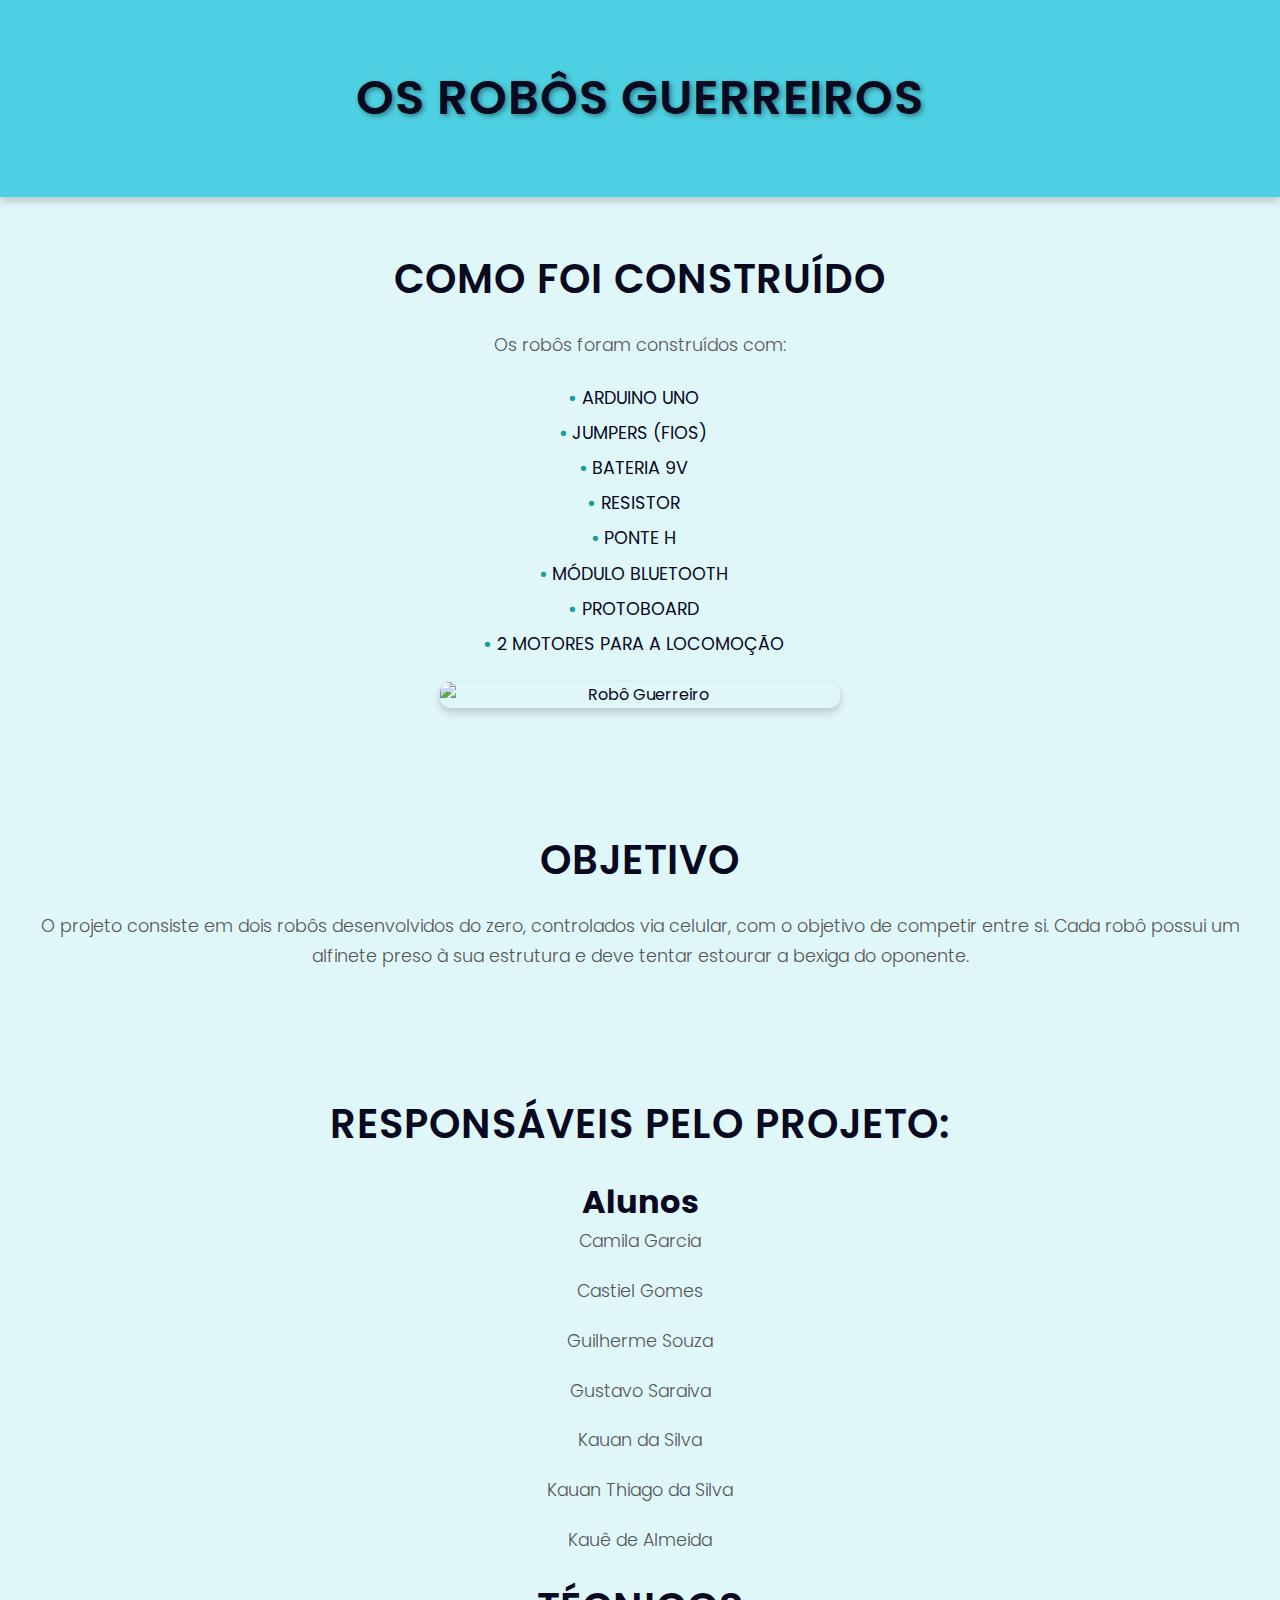
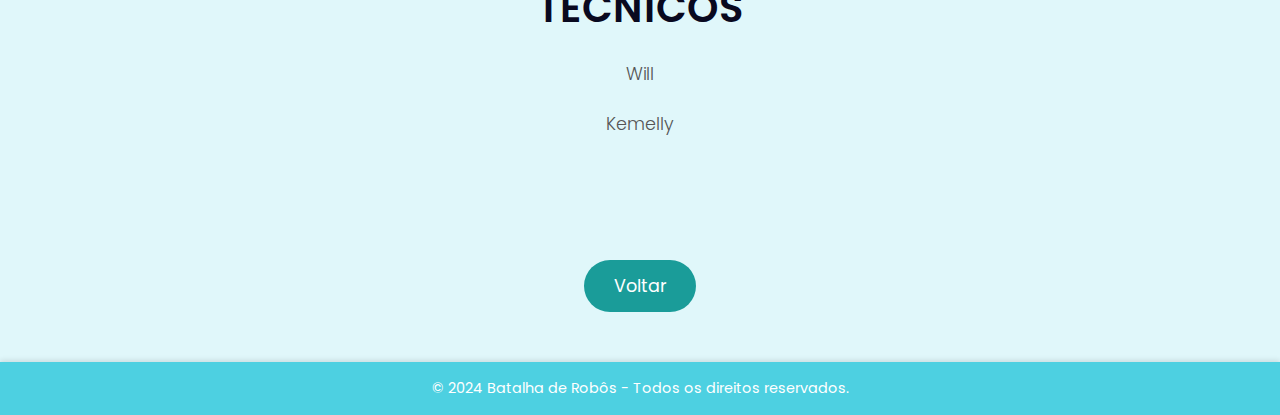
==== saibamais.html @ 56ee1a80 "saibamais.html" ====
<!DOCTYPE html>
<html lang="pt-br">
<head>
    <meta charset="UTF-8">
    <meta name="viewport" content="width=device-width, initial-scale=1.0">
    <title>Saiba Mais - Batalha de Robôs</title>
    <link rel="stylesheet" href="styles.css">
    <link href="https://fonts.googleapis.com/css2?family=Poppins:wght@300;400;600&display=swap" rel="stylesheet">
</head>
<body>
    <header class="header-banner">
        <h1>Os Robôs Guerreiros</h1>
    </header>

    <main>
        <section id="construcao" class="section">
            <div class="container">
                <h2>Como Foi Construído</h2>
                <p>Os robôs foram construídos com:</p>
                <ul class="construction-list">
                    <li>ARDUINO UNO</li>
                    <li>JUMPERS (FIOS)</li>
                    <li>BATERIA 9V</li>
                    <li>RESISTOR</li>
                    <li>PONTE H</li>
                    <li>MÓDULO BLUETOOTH</li>
                    <li>PROTOBOARD</li>
                    <li>2 MOTORES PARA A LOCOMOÇÃO</li>
                </ul>
                <img src="robo.png" alt="Robô Guerreiro" class="robo-img">
            </div>
        </section>

        <section id="objetivo" class="section">
            <div class="container">
                <h2>Objetivo</h2>
                <p>O projeto consiste em dois robôs desenvolvidos do zero, controlados via celular, com o objetivo de competir entre si. Cada robô possui um alfinete preso à sua estrutura e deve tentar estourar a bexiga do oponente.</p>
            </div>
        </section>

                <section id="responsáveis" class="section">
            <div class="container">
                <h2>Responsáveis pelo projeto:</h2>
                <h1>Alunos</h1>
                    <p>Camila Garcia</p>
                    <p>Castiel Gomes</p>
                    <p>Guilherme Souza</p>
                    <p>Gustavo Saraiva</p>
                    <p>Kauan da Silva</p>
                    <p>Kauan Thiago da Silva</p>
                    <p>Kauê de Almeida</p>
                      
                <h2>Técnicos</h2>
                    <p>Will</p>
                    <p>Kemelly</p>
                           
            </div>
        </section>

        <section id="cta" class="section">
            <div class="container">
                <a href="index.html" class="btn-modern">Voltar</a>
            </div>
        </section>
    </main>

    <footer>
        <p>&copy; 2024 Batalha de Robôs - Todos os direitos reservados.</p>
    </footer>
</body>
</html>
---- styles.css ----
/* Reset básico */
* {
    margin: 0;
    padding: 0;
    box-sizing: border-box;
    font-family: 'Poppins', sans-serif; /* Fonte moderna aplicada */
}

/* Cores suaves */
:root {
    --cor-primaria: #e0f7fa; /* Azul claro */
    --cor-secundaria: #4dd0e1;
    --cor-texto: #09091f;
    --cor-botao: #1a9c99; /* Verde escuro */
    --cor-hover: #004d40; /* Tom mais escuro para hover */
}

/* Body */
body {
    background-color: var(--cor-primaria);
    color: var(--cor-texto);
    line-height: 1.6;
}

/* Títulos */
header h1, .section h2 {
    font-weight: 600; /* Mais destacado */
    text-transform: uppercase; /* Títulos mais impactantes */
    letter-spacing: 1px; /* Aumenta o espaçamento entre as letras */
}

/* Texto do body e seções */
header p, .section p {
    font-weight: 300; /* Texto mais leve */
    color: #555; /* Texto mais suave */
}

/* Header */
header {
    background-color: var(--cor-secundaria);
    text-align: center;
    padding: 60px 20px;
    box-shadow: 0 4px 8px rgba(0, 0, 0, 0.2);
}

header h1 {
    font-size: 3em;
    font-weight: 600;
    text-shadow: 2px 2px 5px rgba(0, 0, 0, 0.4);
}

/* Seções */
.section {
    padding: 50px 20px;
    text-align: center;
}

.section h2 {
    margin-bottom: 20px;
    font-size: 2.5em;
    color: var(--cor-texto);
}

.section p {
    font-size: 1.1em;
    margin-bottom: 20px;
    color: #555;
    line-height: 1.7;
}

/* Lista de Construção */
.construction-list {
    list-style: none;
    font-size: 1.1em;
    line-height: 2;
}

.construction-list li::before {
    content: "•";
    color: var(--cor-botao);
    font-weight: bold;
    display: inline-block;
    width: 1em;
    margin-left: -1em;
}

/* Imagem Robô */
.robo-img {
    max-width: 400px;
    width: 100%;
    margin: 20px auto;
    display: block;
    border-radius: 10px;
    box-shadow: 0 4px 8px rgba(0, 0, 0, 0.2);
}

/* Banner de imagem */
.banner img {
    width: 100%; /* Ocupa toda a largura */
    height: auto; /* Mantém a proporção da imagem */
    display: block; /* Remove espaços extras abaixo da imagem */
}

/* Imagens controladas */
.imgControler {
    width: 100%; /* Imagens responsivas */
    max-width: 300px; /* Define o tamanho máximo */
    height: auto;
    margin: 20px auto; /* Espaçamento entre as imagens e centraliza */
    display: block; /* Garante que as imagens fiquem uma abaixo da outra */
    border-radius: 10px;
    box-shadow: 0 4px 8px rgba(0, 0, 0, 0.2);
}

/* Botão */
.btn, .btn-modern {
    display: inline-block;
    padding: 12px 30px;
    background-color: var(--cor-botao);
    color: white;
    text-decoration: none;
    font-size: 1.1em;
    border-radius: 50px;
    transition: background-color 0.3s, transform 0.2s;
}

.btn-modern:hover, .btn:hover {
    background-color: var(--cor-hover);
    transform: scale(1.05);
}

/* Footer */
footer {
    background-color: var(--cor-secundaria);
    text-align: center;
    padding: 15px;
    font-size: 0.9em;
    color: white;
    box-shadow: 0 -2px 5px rgba(0, 0, 0, 0.1);
}
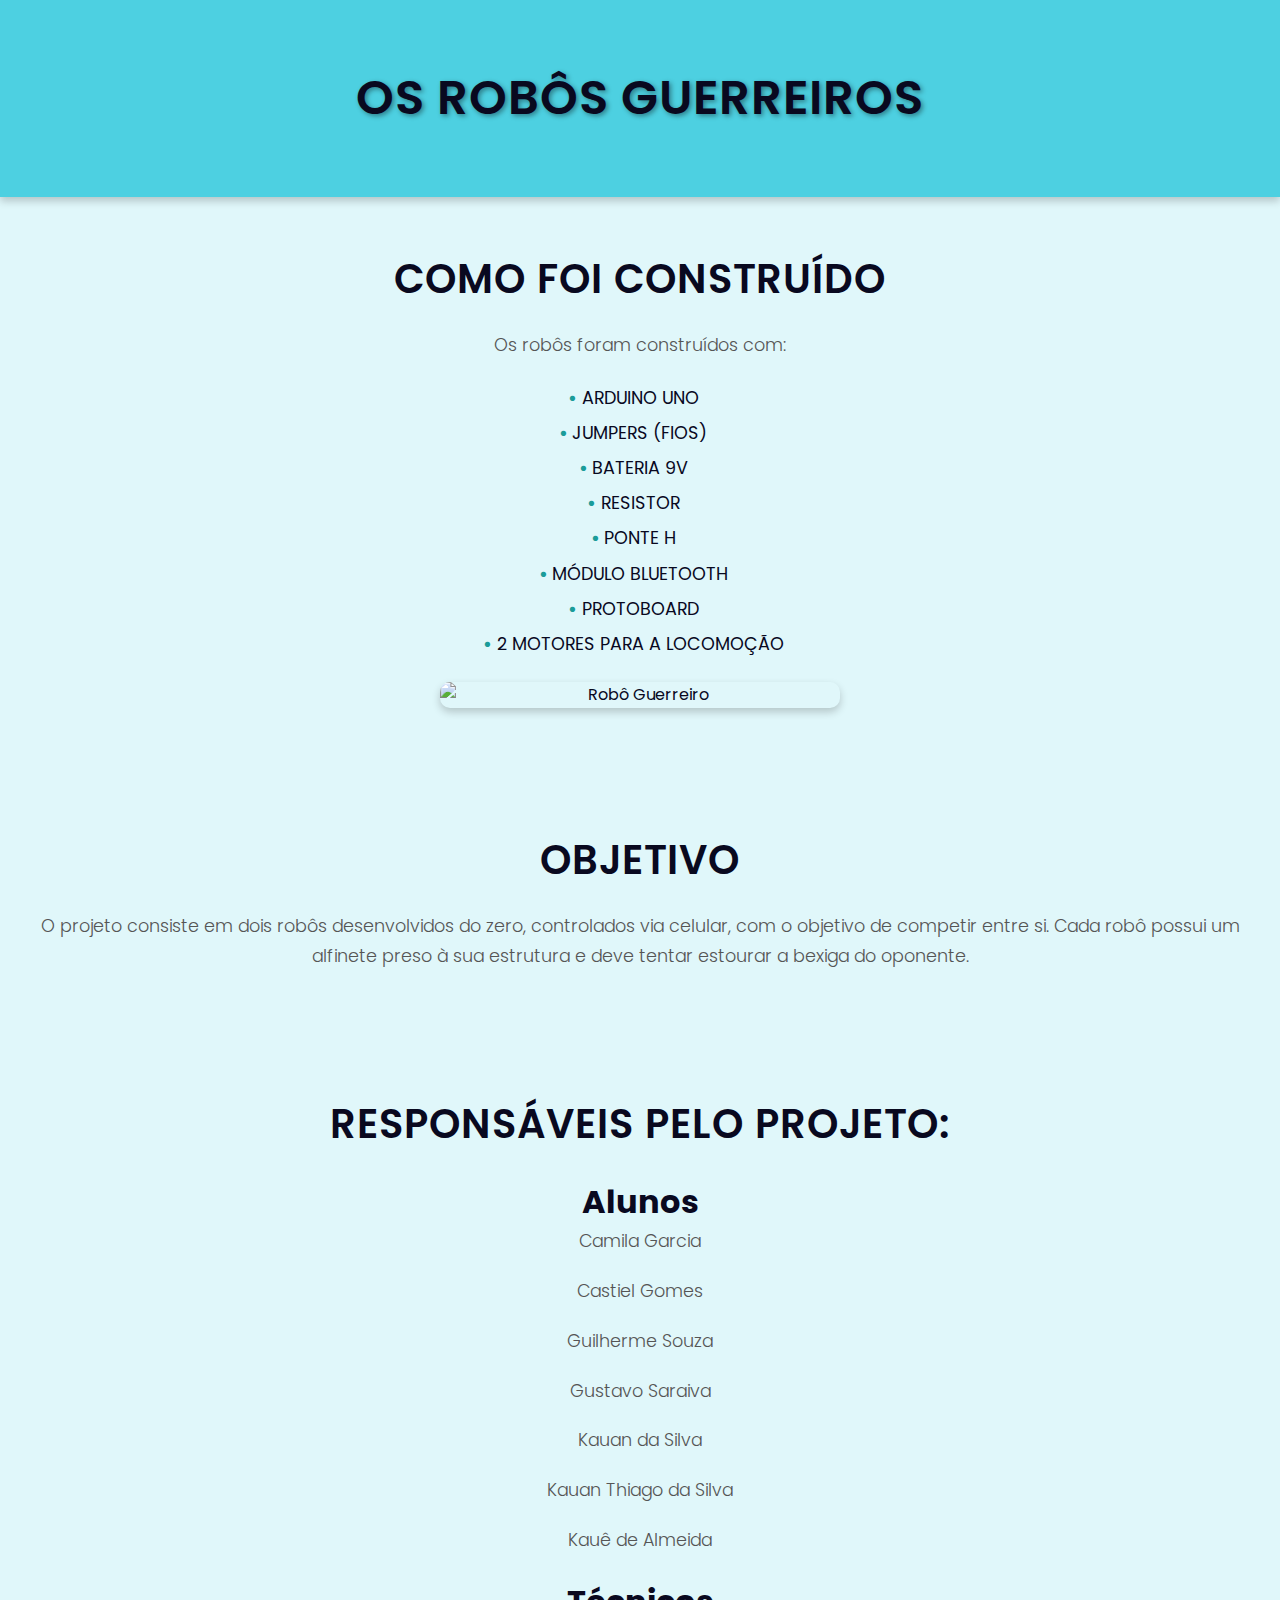
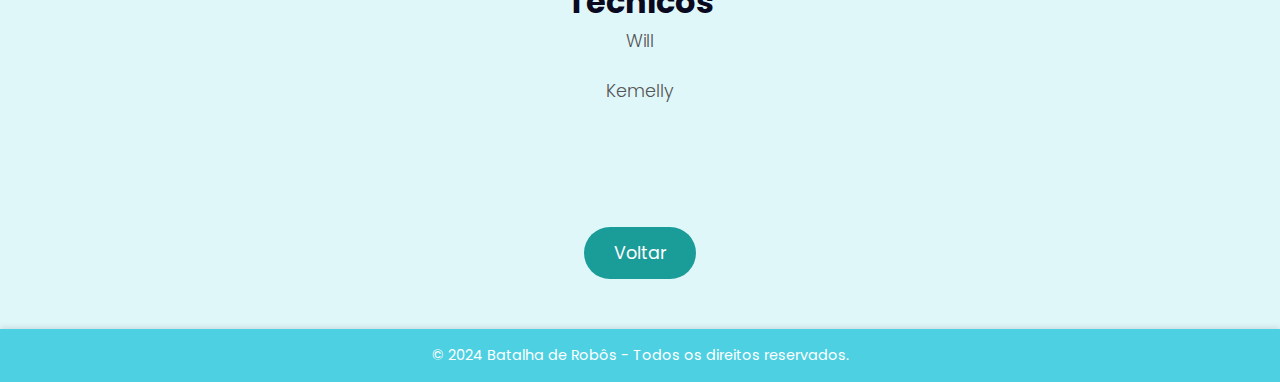
==== commit 6e17c4a6: "saibamais.html" ====
--- a/saibamais.html
+++ b/saibamais.html
@@ -50,7 +50,7 @@
                     <p>Kauan Thiago da Silva</p>
                     <p>Kauê de Almeida</p>
                       
-                <h2>Técnicos</h2>
+                <h1>Técnicos</h1>
                     <p>Will</p>
                     <p>Kemelly</p>
                            
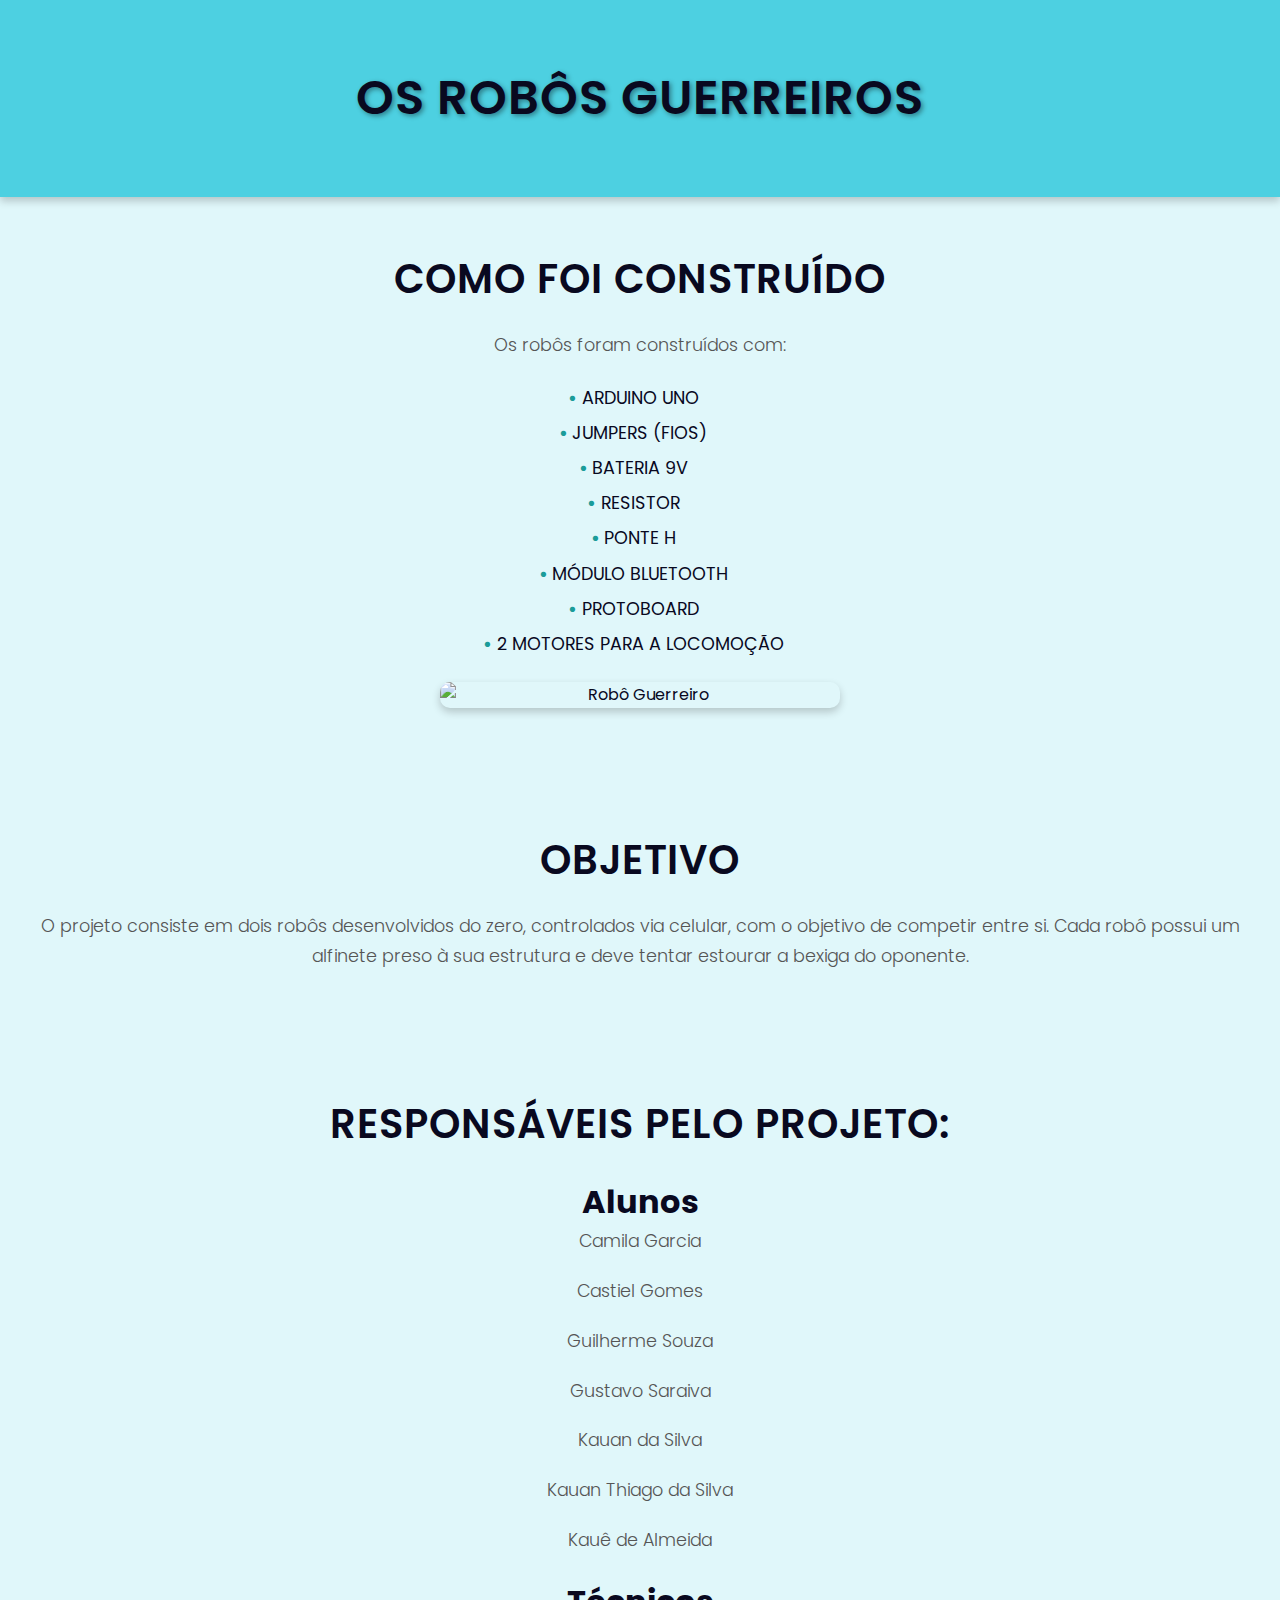
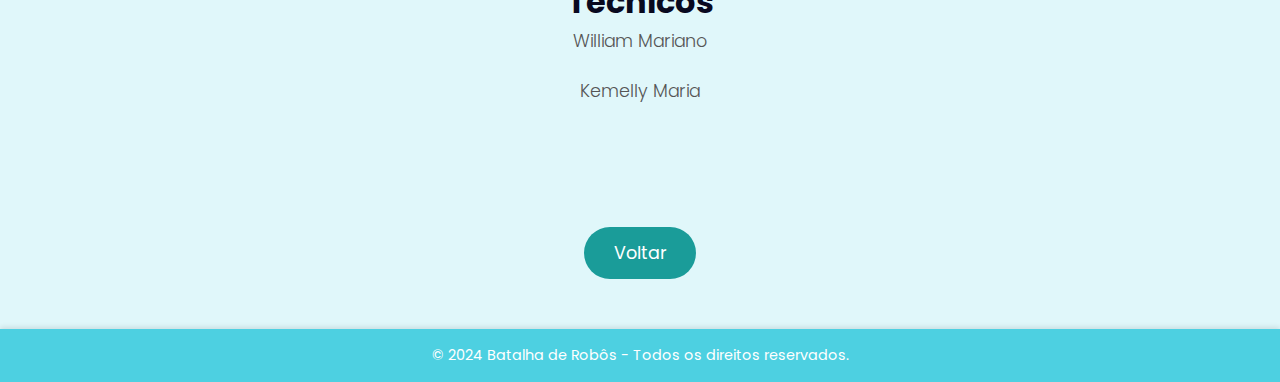
==== commit d3384618: "saibamais.html" ====
--- a/saibamais.html
+++ b/saibamais.html
@@ -51,8 +51,8 @@
                     <p>Kauê de Almeida</p>
                       
                 <h1>Técnicos</h1>
-                    <p>Will</p>
-                    <p>Kemelly</p>
+                    <p>William Mariano</p>
+                    <p>Kemelly Maria </p>
                            
             </div>
         </section>
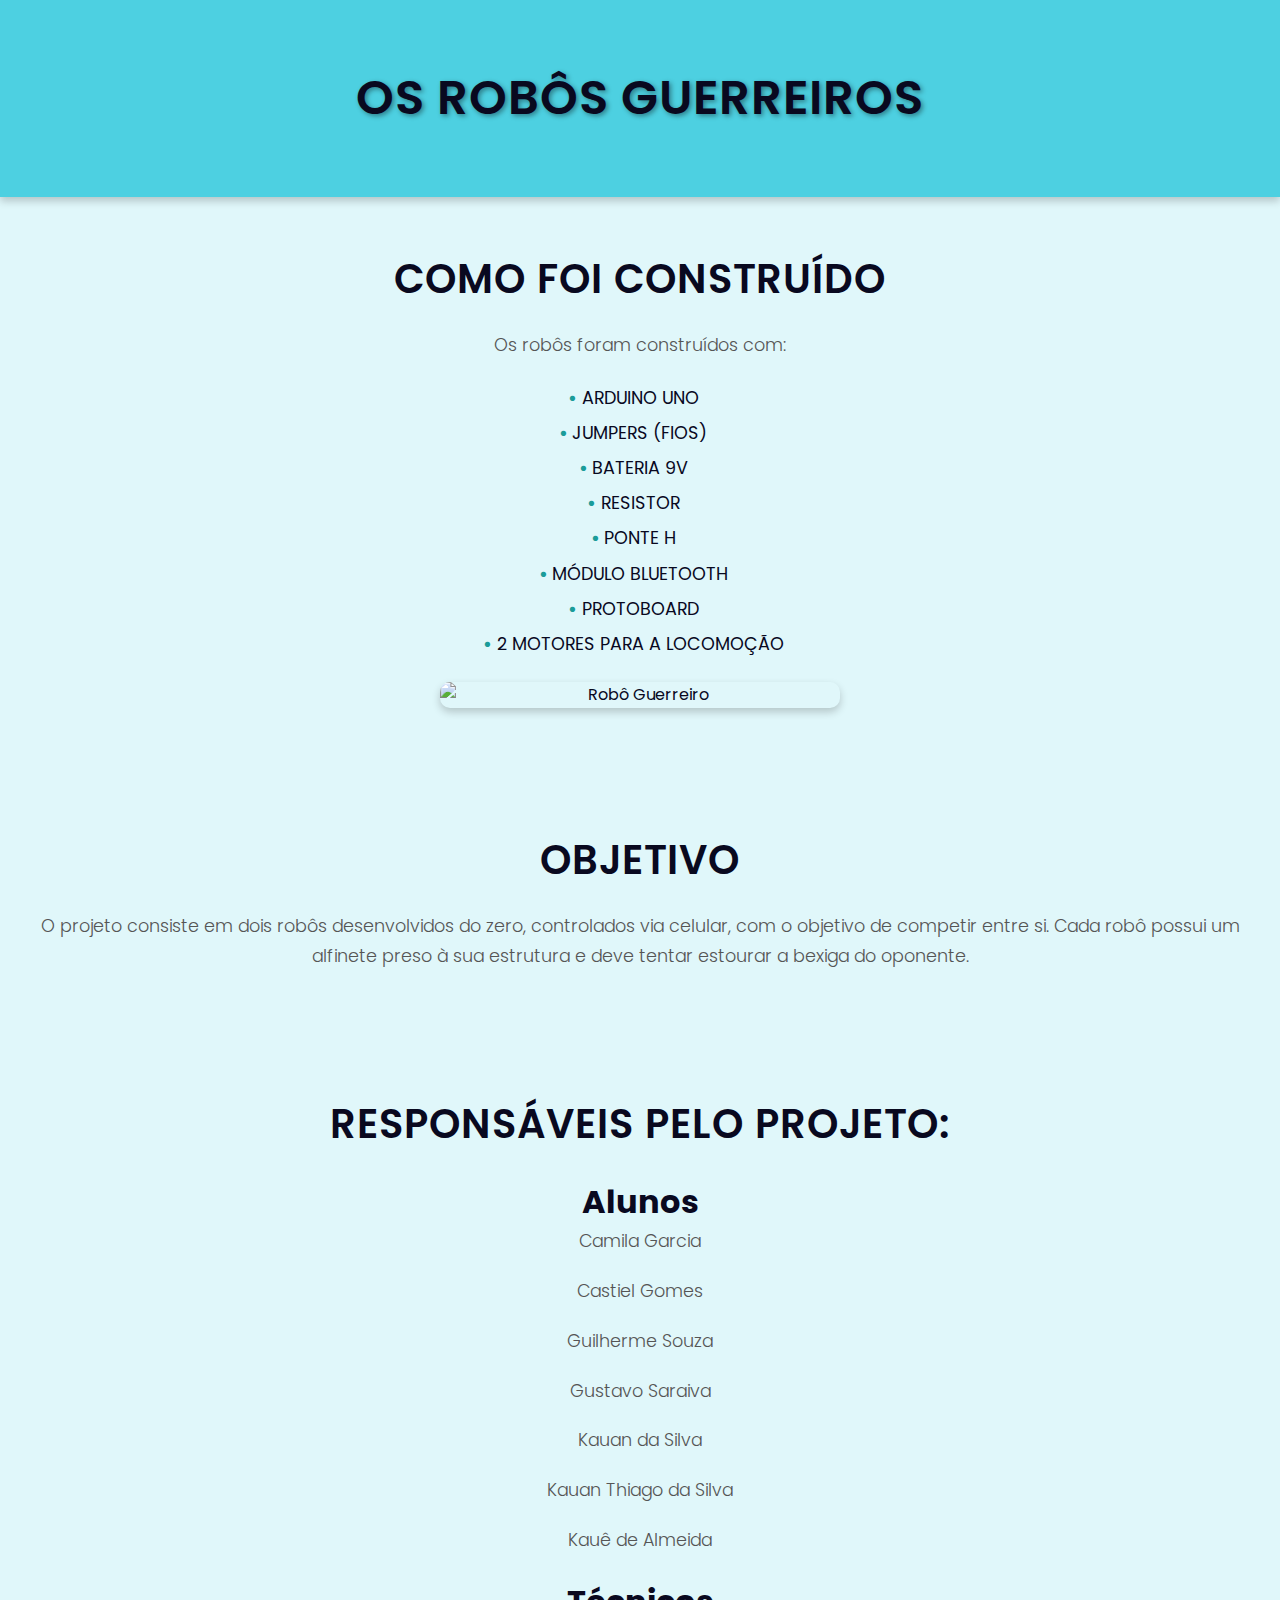
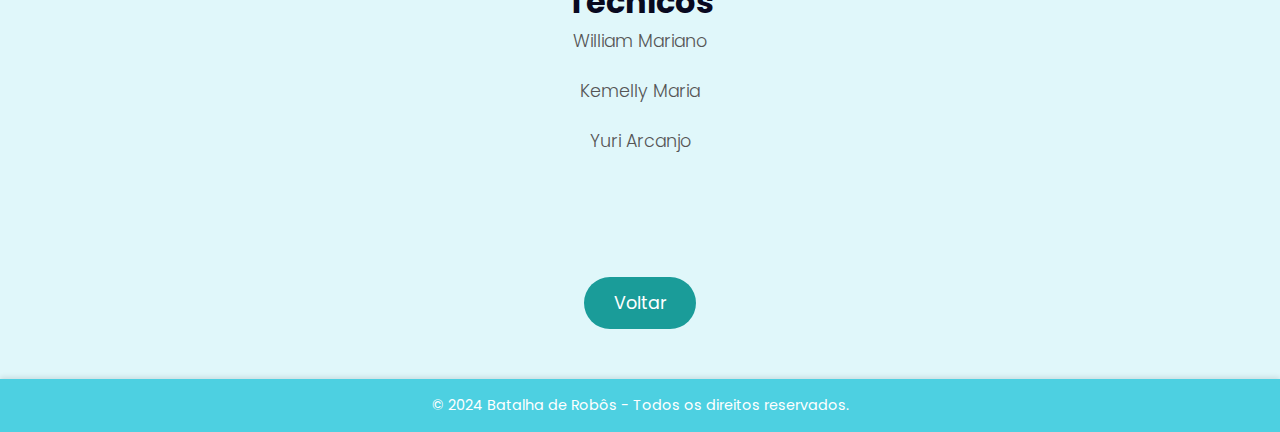
==== commit 8411b86c: "saibamais.html" ====
--- a/saibamais.html
+++ b/saibamais.html
@@ -53,6 +53,7 @@
                 <h1>Técnicos</h1>
                     <p>William Mariano</p>
                     <p>Kemelly Maria </p>
+                    <p>Yuri Arcanjo </p>
                            
             </div>
         </section>
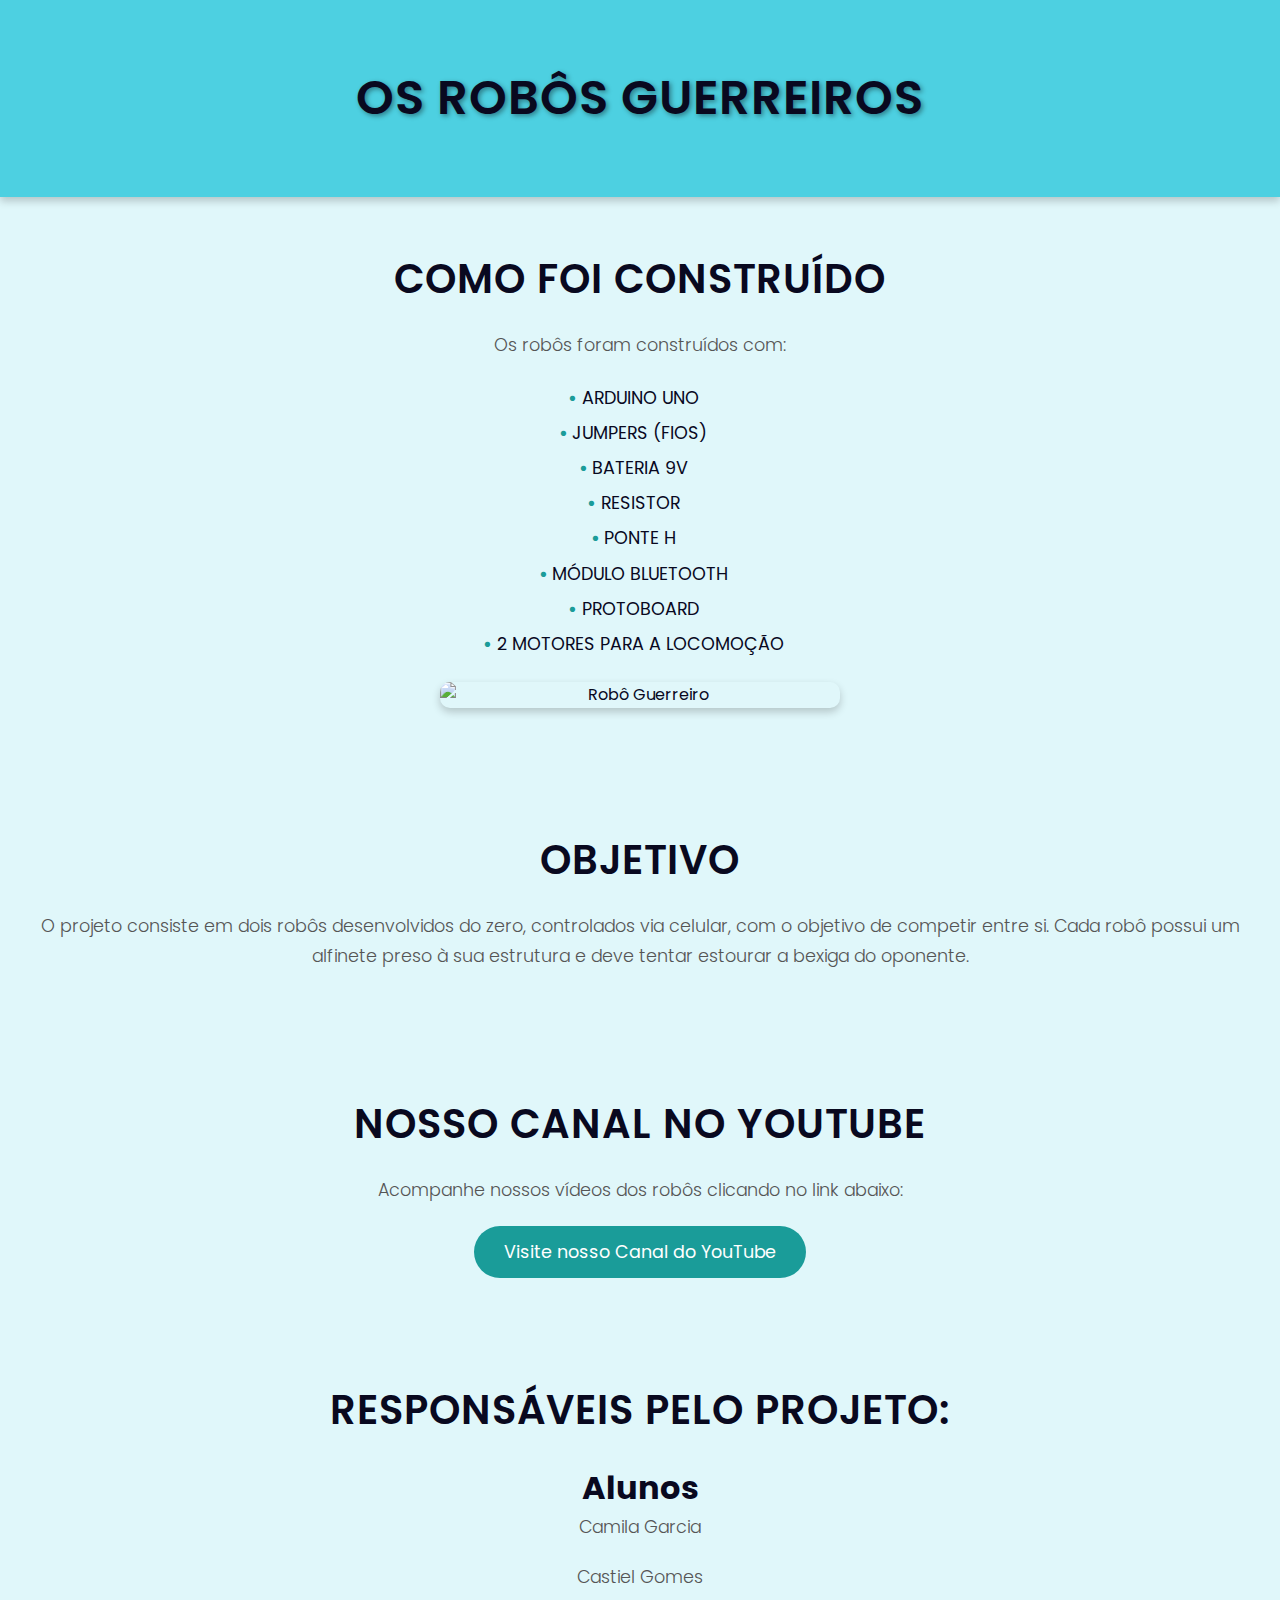
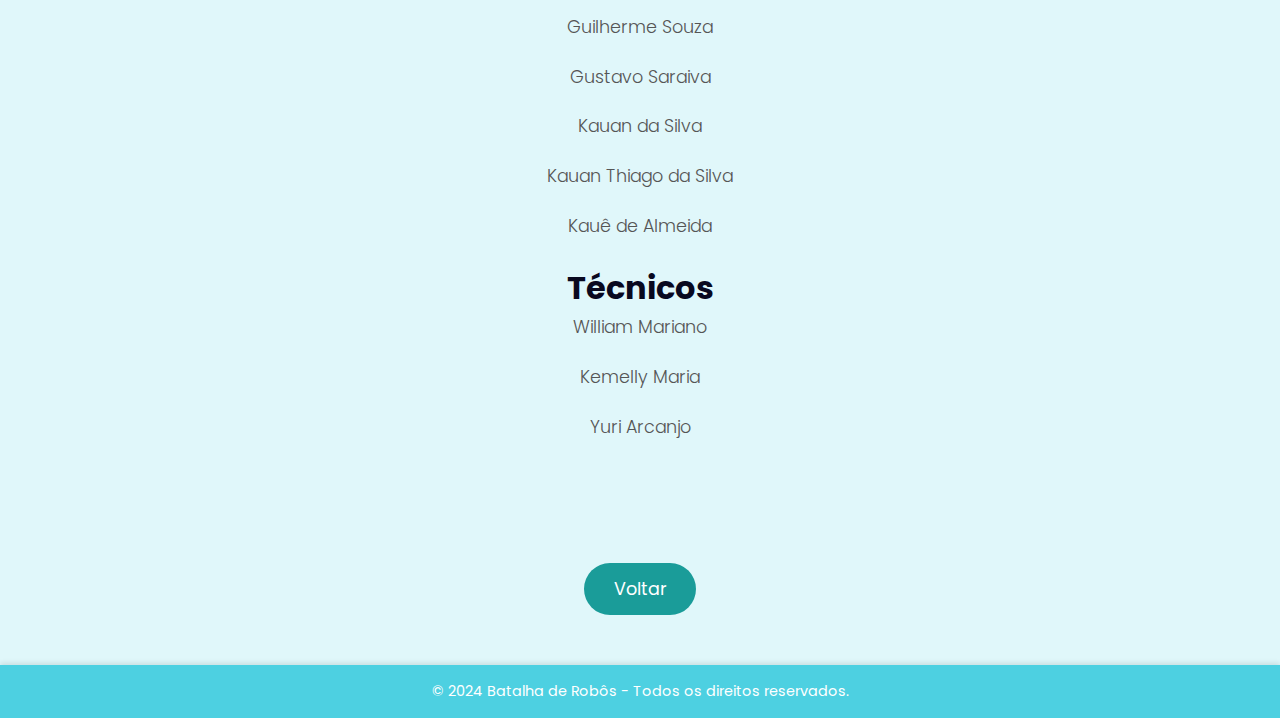
==== commit 40503ebd: "saibamais.html" ====
--- a/saibamais.html
+++ b/saibamais.html
@@ -38,22 +38,33 @@
             </div>
         </section>
 
-                <section id="responsáveis" class="section">
+        <!-- Seção do Canal do YouTube -->
+        <section id="youtube-channel" class="section">
+            <div class="container">
+                <h2>Nosso Canal no YouTube</h2>
+                <p>Acompanhe nossos vídeos dos robôs clicando no link abaixo:</p>
+                <a href="https://www.youtube.com/TurmaVoyagerFabLab2024" target="_blank" class="btn-modern">
+                    Visite nosso Canal do YouTube
+                </a>
+            </div>
+        </section>
+
+        <section id="responsáveis" class="section">
             <div class="container">
                 <h2>Responsáveis pelo projeto:</h2>
                 <h1>Alunos</h1>
-                    <p>Camila Garcia</p>
-                    <p>Castiel Gomes</p>
-                    <p>Guilherme Souza</p>
-                    <p>Gustavo Saraiva</p>
-                    <p>Kauan da Silva</p>
-                    <p>Kauan Thiago da Silva</p>
-                    <p>Kauê de Almeida</p>
+                <p>Camila Garcia</p>
+                <p>Castiel Gomes</p>
+                <p>Guilherme Souza</p>
+                <p>Gustavo Saraiva</p>
+                <p>Kauan da Silva</p>
+                <p>Kauan Thiago da Silva</p>
+                <p>Kauê de Almeida</p>
                       
                 <h1>Técnicos</h1>
-                    <p>William Mariano</p>
-                    <p>Kemelly Maria </p>
-                    <p>Yuri Arcanjo </p>
+                <p>William Mariano</p>
+                <p>Kemelly Maria </p>
+                <p>Yuri Arcanjo </p>
                            
             </div>
         </section>
@@ -69,4 +80,4 @@
         <p>&copy; 2024 Batalha de Robôs - Todos os direitos reservados.</p>
     </footer>
 </body>
-</html>
+</html>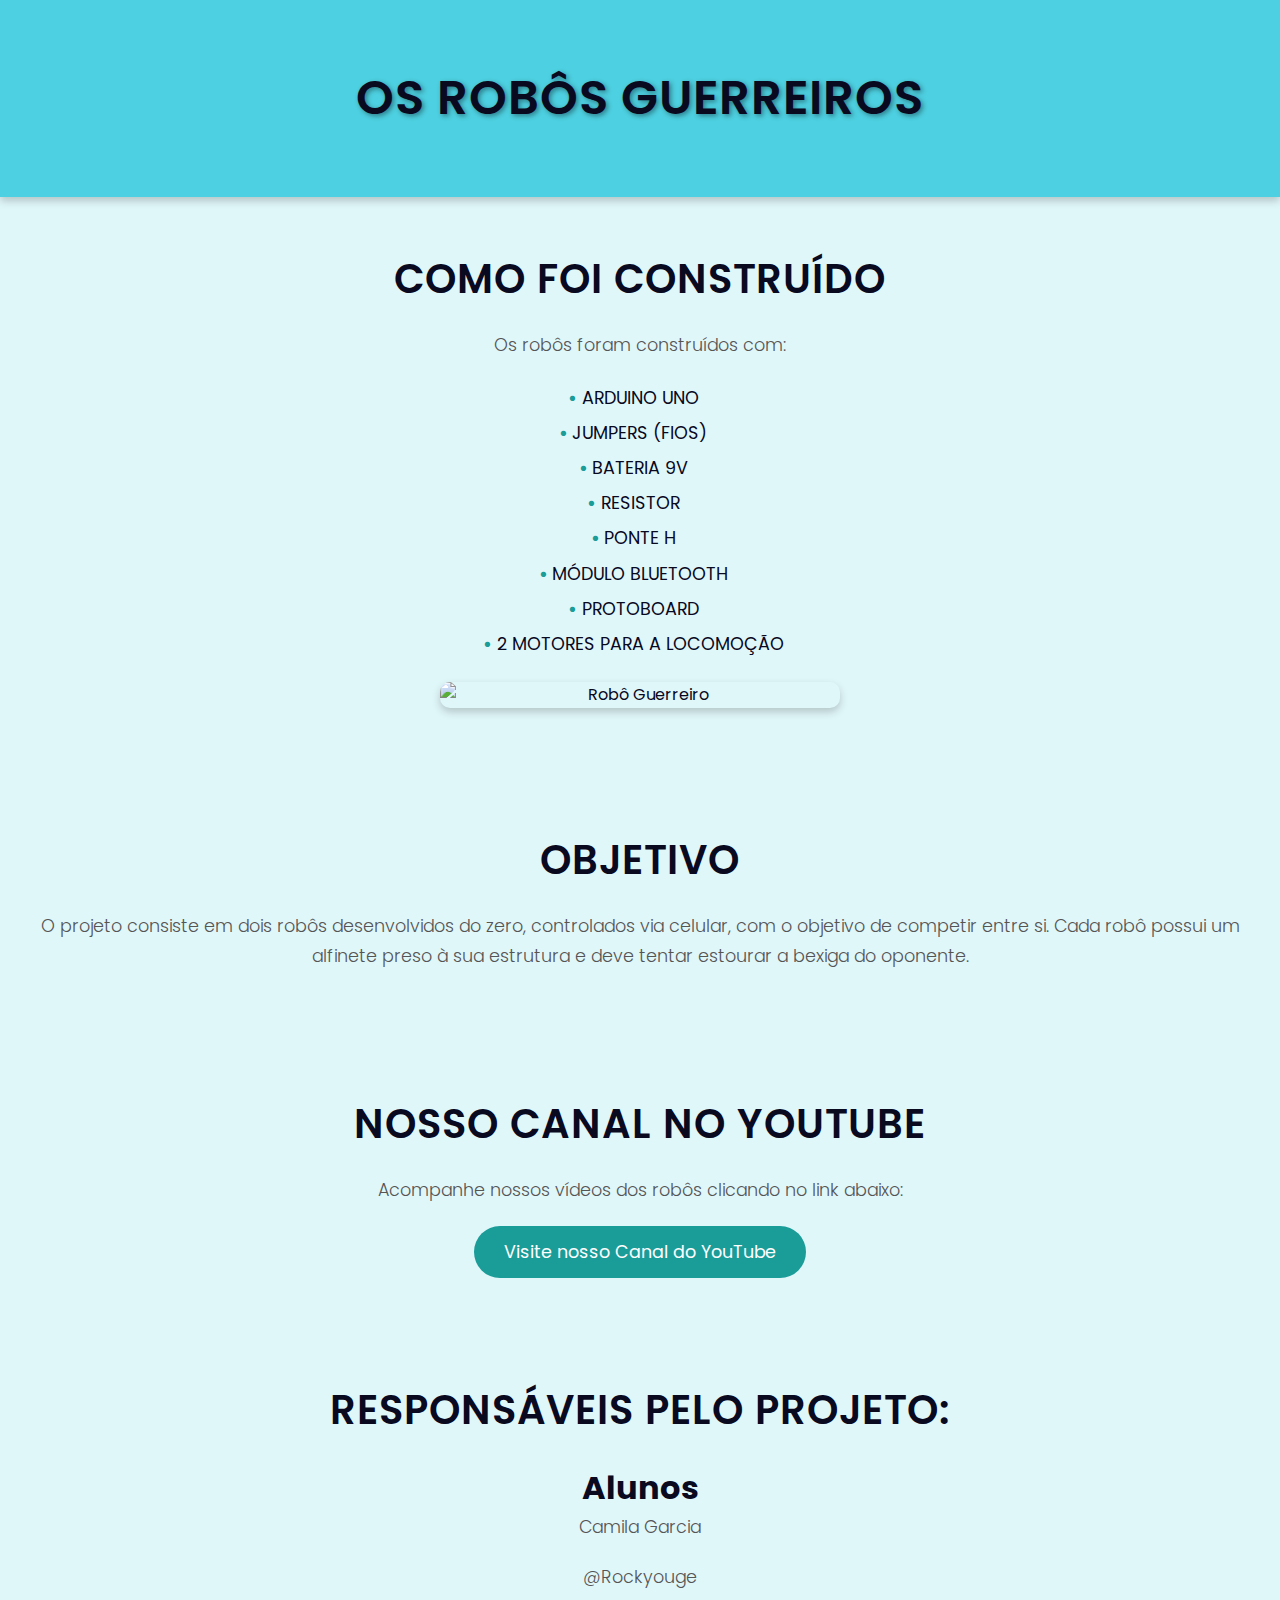
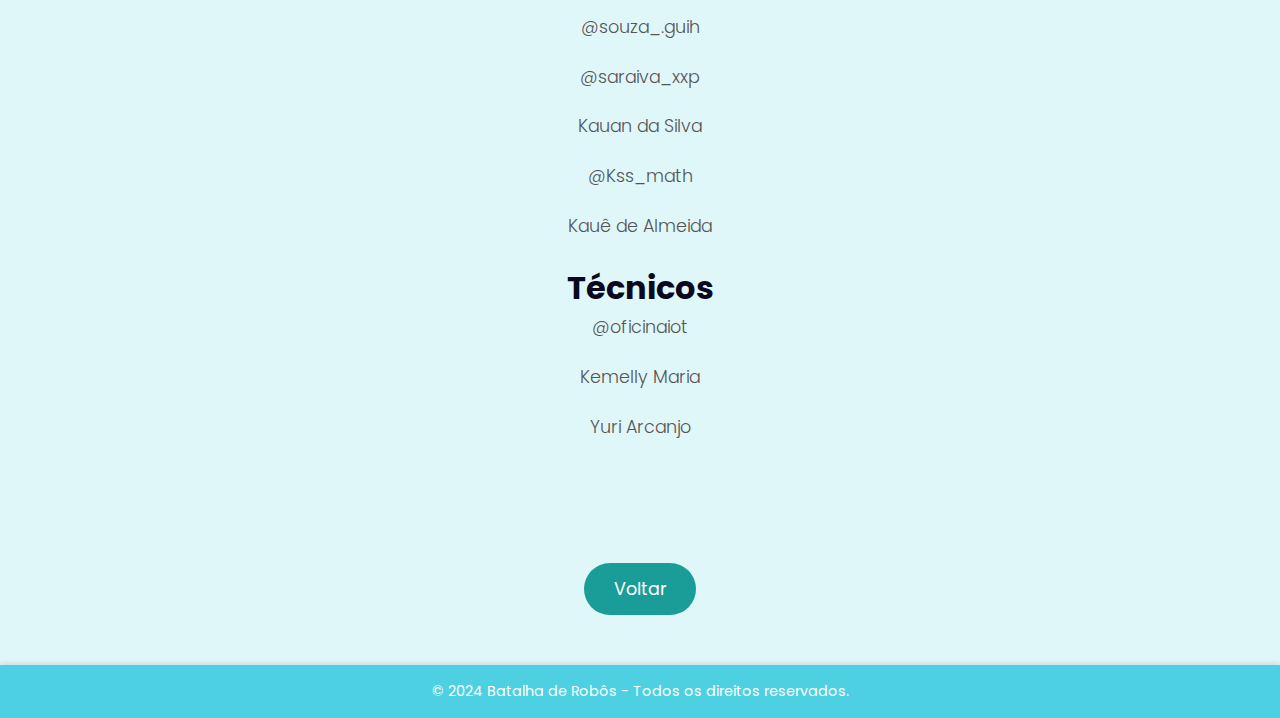
==== commit 84876bcf: "saibamais.html" ====
--- a/saibamais.html
+++ b/saibamais.html
@@ -43,7 +43,7 @@
             <div class="container">
                 <h2>Nosso Canal no YouTube</h2>
                 <p>Acompanhe nossos vídeos dos robôs clicando no link abaixo:</p>
-                <a href="https://www.youtube.com/TurmaVoyagerFabLab2024" target="_blank" class="btn-modern">
+                <a href="https://www.youtube.com/@TurmaVoyagerFabLab2024" target="_blank" class="btn-modern">
                     Visite nosso Canal do YouTube
                 </a>
             </div>
@@ -54,15 +54,15 @@
                 <h2>Responsáveis pelo projeto:</h2>
                 <h1>Alunos</h1>
                 <p>Camila Garcia</p>
-                <p>Castiel Gomes</p>
-                <p>Guilherme Souza</p>
-                <p>Gustavo Saraiva</p>
+                <p>@Rockyouge</p>
+                <p>@souza_.guih</p>
+                <p>@saraiva_xxp</p>
                 <p>Kauan da Silva</p>
-                <p>Kauan Thiago da Silva</p>
+                <p>@Kss_math</p>
                 <p>Kauê de Almeida</p>
                       
                 <h1>Técnicos</h1>
-                <p>William Mariano</p>
+                <p>@oficinaiot</p>
                 <p>Kemelly Maria </p>
                 <p>Yuri Arcanjo </p>
                            
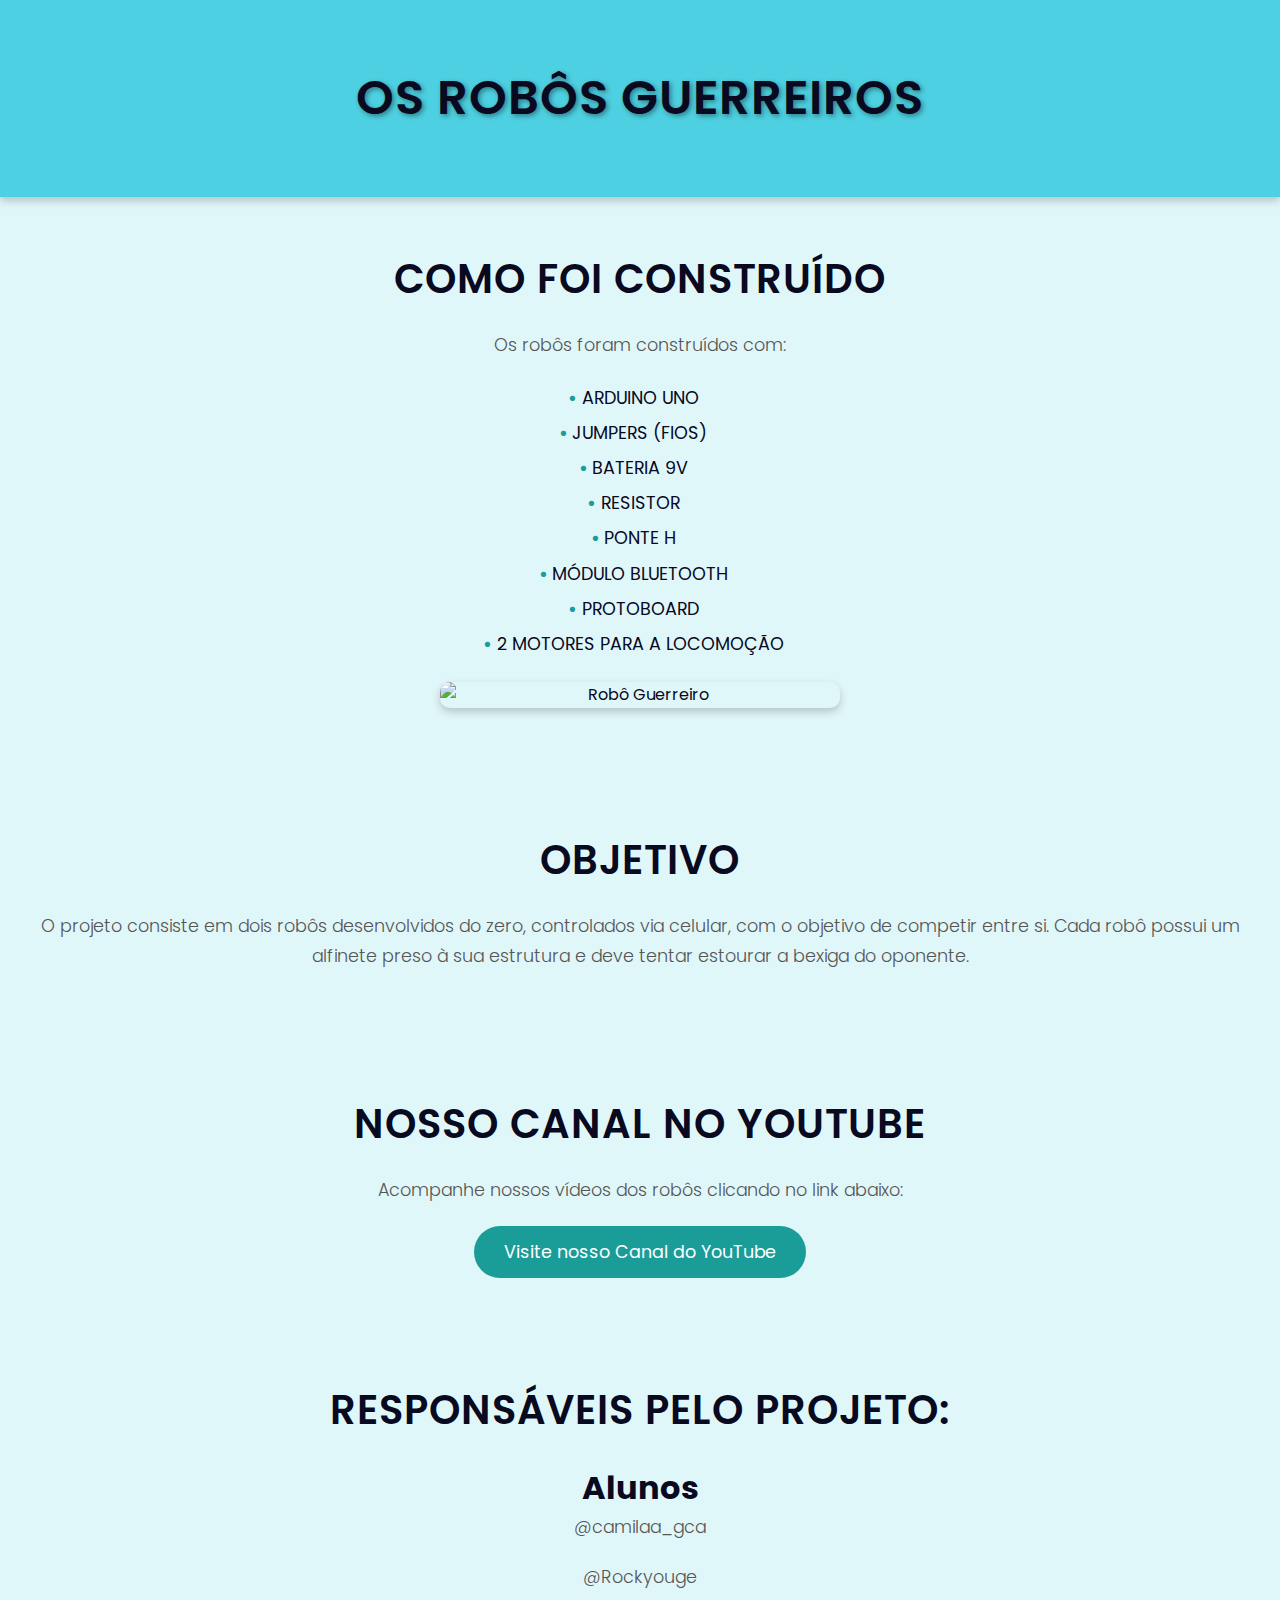
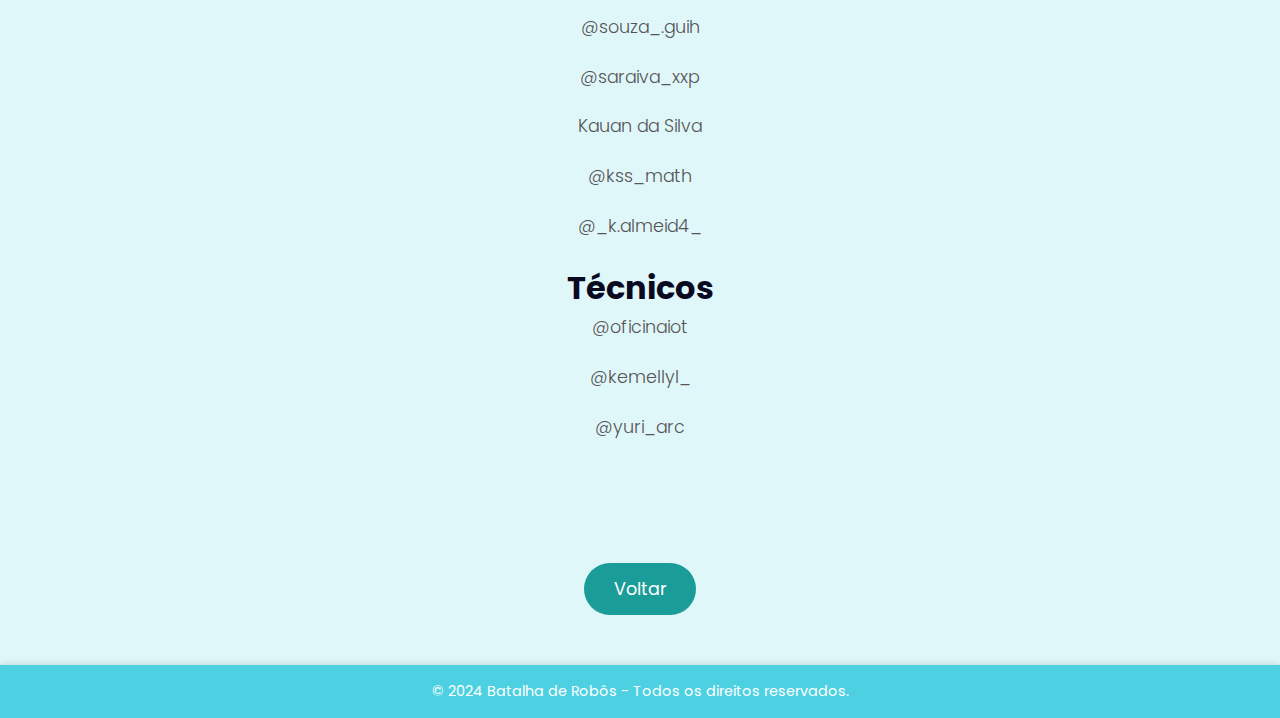
==== commit 6f87d86f: "saibamais.html" ====
--- a/saibamais.html
+++ b/saibamais.html
@@ -53,18 +53,18 @@
             <div class="container">
                 <h2>Responsáveis pelo projeto:</h2>
                 <h1>Alunos</h1>
-                <p>Camila Garcia</p>
+                <p>@camilaa_gca</p>
                 <p>@Rockyouge</p>
                 <p>@souza_.guih</p>
                 <p>@saraiva_xxp</p>
                 <p>Kauan da Silva</p>
-                <p>@Kss_math</p>
-                <p>Kauê de Almeida</p>
+                <p>@kss_math</p>
+                <p>@_k.almeid4_</p>
                       
                 <h1>Técnicos</h1>
                 <p>@oficinaiot</p>
-                <p>Kemelly Maria </p>
-                <p>Yuri Arcanjo </p>
+                <p>@kemellyl_ </p>
+                <p>@yuri_arc </p>
                            
             </div>
         </section>
